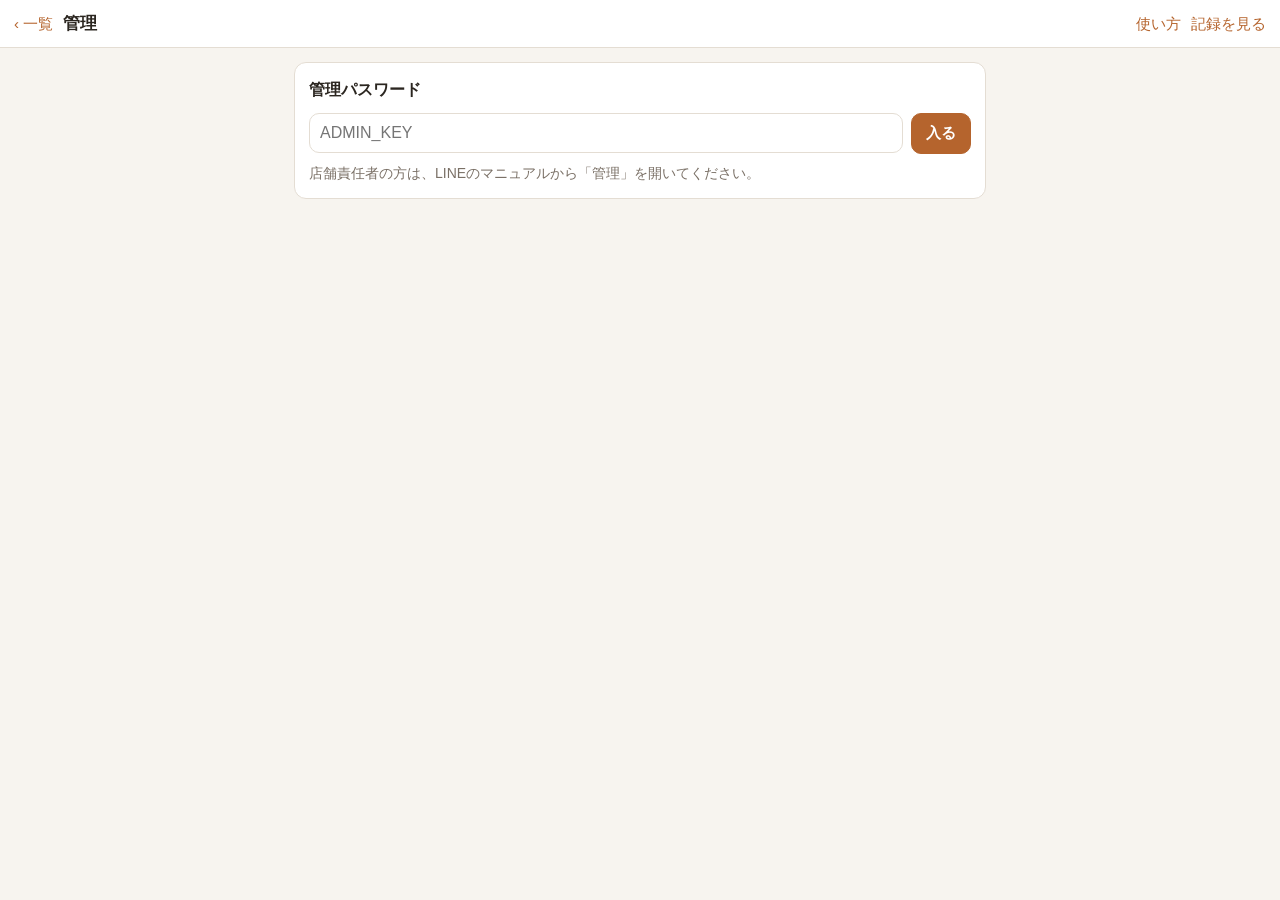
==== docs/admin.html @ e79014ea "スプレッドシートからシートごとにレシピを取り込む機能を追加 Co-Authored-By: Claude Opus 5.5 <noreply@anthropic.com> Claude-Session" ====
<!DOCTYPE html>
<html lang="ja">
<head>
<meta charset="utf-8">
<meta name="viewport" content="width=device-width, initial-scale=1">
<title>管理 - FLAT マニュアル</title>
<link rel="stylesheet" href="style.css">
</head>
<body>
<header class="bar">
  <a href="index.html">‹ 一覧</a>
  <h1>管理</h1>
  <a href="help.html">使い方</a>
  <a href="progress.html">記録を見る</a>
</header>
<main>
  <div id="loginBox" class="card hidden">
    <h2>管理パスワード</h2>
    <div class="row">
      <input type="password" id="loginKey" class="grow" placeholder="ADMIN_KEY">
      <button class="primary" id="loginBtn">入る</button>
    </div>
    <p class="muted" id="loginNote" style="margin:8px 0 0">店舗責任者の方は、LINEのマニュアルから「管理」を開いてください。</p>
  </div>

  <div id="adminMain" class="hidden">
    <!-- 新規作成 -->
    <div class="card">
      <h2>新しいマニュアルを作る <a href="help.html" style="font-size:13px;font-weight:400;color:var(--accent);margin-left:6px">投稿のしかた</a></h2>
      <div class="type-tabs">
        <button class="on" data-type="video">🎬 動画</button>
        <button data-type="recipe">📷 写真・レシピ</button>
      </div>
      <label class="field"><span>タイトル（空ならAIが付けます）</span><input type="text" id="newTitle"></label>
      <div class="video-only">
      <label class="field"><span>YouTubeのURL（あとからでもOK）</span><input type="url" id="newYt" placeholder="https://youtu.be/..."></label>
      <p class="muted" style="margin:-6px 0 12px;font-size:13px">YouTubeに上げていなければ空のままでOKです。動画は管理者のGoogleドライブに保存され、管理者がYouTubeに上げます。</p>
      </div>
      <div class="filters" style="margin:0 0 12px">
        <label><span class="muted" style="font-size:14px">店舗</span><select id="newStore"></select></label>
        <label><span class="muted" style="font-size:14px">フォルダ（新しく作るなら入力）</span><input type="text" id="newFolder" list="folderList" placeholder="例：パン製造"></label>
      </div>
      <datalist id="folderList"></datalist>
      <label class="field"><span>タグ（空ならAIが付けます。あとで直せます）</span><input type="text" id="newTags" placeholder="例：#クロワッサン #成形"></label>
      <!-- 写真・レシピ -->
      <div class="recipe-only hidden">
        <label class="field"><span>写真（何枚でも。1枚目が表紙になります）</span><input type="file" id="newPhotos" accept="image/*" multiple></label>
        <div class="photo-pick" id="photoPreview"></div>
        <label class="field" style="margin-top:12px"><span>レシピや説明（材料・分量・手順など。Talknoteの投稿をそのまま貼ってもOK）</span>
          <textarea id="newRecipeMemo" style="min-height:160px" placeholder="例：&#10;クロワッサン生地 20個分&#10;強力粉 1000g&#10;バター 500g（折り込み用）&#10;…"></textarea>
        </label>
        <button class="primary" id="recipeAiBtn" style="width:100%">AIで下書きを作る</button>
        <button id="recipePlainBtn" style="width:100%;margin-top:8px">AIを使わずに作る（写真とメモをそのまま下書きに）</button>
        <div class="progress" style="margin-top:10px"><div id="recipeBar"></div></div>
        <p class="muted" id="recipeMsg"></p>
      </div>

      <div class="video-only">
      <label class="field"><span>動画ファイル（YouTubeに上げたものと同じ動画）</span><input type="file" id="newVideo" accept="video/*"></label>
      <p class="muted" id="videoInfo"></p>

      <label class="field"><span>字幕の作り方</span>
        <select id="newMode">
          <option value="speech">話しながら撮った（声を字幕にする）</option>
          <option value="memo">無言で撮った（映像＋メモから作る）</option>
          <option value="voiceover">あとから声を入れる（アフレコ）</option>
        </select>
      </label>

      <label class="field" id="memoField"><span>作業メモ（コツや数値など。なくてもOK）</span>
        <textarea id="newMemo" placeholder="例：三つ折り→とじ目を下→手のひらで転がす（力は弱め）"></textarea>
      </label>

      <div id="voBox" class="hidden" style="margin-bottom:12px">
        <video id="voVideo" playsinline muted style="width:100%;border-radius:10px;background:#000"></video>
        <div class="row" style="margin-top:8px">
          <button id="voStart">録音しながら再生</button>
          <button id="voStop" disabled>止める</button>
          <span class="muted" id="voInfo">動画ファイルを選ぶと録音できます</span>
        </div>
        <audio id="voPlay" controls class="hidden" style="width:100%;margin-top:8px"></audio>
      </div>

      <button class="primary" id="genBtn" style="width:100%">AIで下書きを作る</button>
      <p class="muted" style="margin:6px 0 0">動画を送り終わるまでは画面を開いたままにしてください。送り終われば閉じても大丈夫です。</p>
      <div class="progress" style="margin-top:10px"><div id="genBar"></div></div>
      <p class="muted" id="genMsg"></p>
      </div>
    </div>

    <!-- スプレッドシートから取り込む（管理者だけ） -->
    <div class="card admin-only">
      <h2>スプレッドシートから取り込む</h2>
      <p class="muted" style="margin-top:0">シートごとに1品ずつ、写真・レシピの下書きを作ります。写真はシートの上から順に並べ、写真に書かれた文字やセルの文字もAIが読み取ります。</p>
      <div class="row">
        <input type="url" id="impUrl" class="grow" placeholder="https://docs.google.com/spreadsheets/d/...">
        <button id="impLoad">シートを読み込む</button>
      </div>
      <div id="impBox" class="hidden" style="margin-top:12px">
        <p id="impTitle" style="margin:0 0 6px;font-weight:700"></p>
        <div class="row" style="margin-bottom:6px">
          <button class="small" id="impAll">すべて選ぶ</button><button class="small" id="impNone">すべて外す</button>
        </div>
        <div id="impSheets"></div>
        <div class="filters" style="margin:10px 0">
          <label><span class="muted" style="font-size:14px">店舗</span><select id="impStore"></select></label>
          <label><span class="muted" style="font-size:14px">フォルダ</span><input type="text" id="impFolder" list="folderList" value="サンド"></label>
        </div>
        <label class="field"><span>共通のタグ（任意）</span><input type="text" id="impTags" placeholder="例：#サンド"></label>
        <button class="primary" id="impGo" style="width:100%">選んだシートを取り込む</button>
        <p class="muted" id="impMsg"></p>
      </div>
    </div>

    <!-- 一覧 -->
    <div class="card">
      <h2>マニュアル一覧</h2>
      <div id="allList" class="list"><p class="muted">読み込み中…</p></div>
    </div>

    <!-- スタッフ（管理者だけ） -->
    <div class="card admin-only">
      <h2>スタッフ <span class="badge hidden" id="pendingBadge"></span></h2>
      <p class="muted" style="margin-top:0">LINEで開いて名前を選んだ人は「承認待ち」になります。承認すると見られるようになります。辞めた人は「無効にする」で見られなくなります（記録は残ります）。</p>
      <div class="row" style="margin-bottom:10px">
        <input type="text" id="newStaff" class="grow" placeholder="新しいスタッフの名前">
        <button id="addStaffBtn">追加</button>
      </div>
      <div id="staffList"><p class="muted">読み込み中…</p></div>
    </div>

    <p class="muted admin-only"><button class="small" id="logoutBtn">この端末からパスワードを消す</button></p>
  </div>
</main>

<script src="config.js"></script>
<script src="common.js"></script>
<script src="admin.js"></script>
<script>
(function () {
  const $ = id => document.getElementById(id);

  async function loadList() {
    try {
      const list = await FMA.adminApi('listAll');
      const badge = {
        published: '<span class="badge">公開中</span>',
        draft: '<span class="badge draft">下書き</span>',
        processing: '<span class="badge" style="background:#fff6e8;color:#b5642d">作成中…</span>',
        review: '<span class="badge" style="background:#e8f0fb;color:#2f5f9e">確認待ち</span>',
        error: '<span class="badge" style="background:#f8eaea;color:#b33a3a">エラー</span>'
      };
      const rank = { review: 0, processing: 1, error: 2, draft: 3, published: 4 };
      list.sort((a, b) => (rank[a.status] ?? 5) - (rank[b.status] ?? 5));
      $('allList').innerHTML = list.length ? list.map(m => `
        <a class="item" href="edit.html?id=${encodeURIComponent(m.id)}">
          ${FM.thumbHtml(m)}
          <div class="grow"><div><span class="chip-store">${FM.esc(m.store)}</span><strong>${FM.esc(m.title)}</strong></div>
            <div class="muted" style="font-size:13px">${m.folder ? '📁 ' + FM.esc(m.folder) : 'フォルダなし'}</div>
            ${m.note ? `<div class="muted" style="font-size:13px">${FM.esc(m.note)}</div>` : ''}</div>
          ${badge[m.status] || badge.draft}
        </a>`).join('') : '<p class="muted">まだありません</p>';
      // 作成中のものがあれば、しばらくして一覧を読み直す
      clearTimeout(window._listTimer);
      if (list.some(m => m.status === 'processing')) window._listTimer = setTimeout(loadList, 20000);
    } catch (e) { $('allList').innerHTML = `<p class="muted">${FM.esc(e.message)}</p>`; }
  }

  function renderStaff(list) {
    const pending = list.filter(s => s.active && s.linked && !s.approved).length;
    $('pendingBadge').textContent = '承認待ち ' + pending;
    $('pendingBadge').classList.toggle('hidden', !pending);
    $('staffList').innerHTML = list.length ? list.map(s => {
      let status, btns = '';
      if (!s.active) { status = '<span class="badge draft">無効</span>'; btns = `<button class="small" data-op="enable">有効に戻す</button>`; }
      else if (s.linked && !s.approved) { status = '<span class="badge">承認待ち</span>'; btns = `<button class="small primary" data-op="approve">承認</button>`; }
      else if (s.linked) { status = '<span class="badge" style="background:#eaf4ec;color:#3f7d4f">利用中</span>'; }
      else { status = '<span class="badge draft">未登録</span>'; }
      if (s.active) btns += ` <button class="small danger" data-op="disable">無効にする</button>`;
      if (s.linked) btns += ` <button class="small" data-op="unlink">LINE連携を外す</button>`;
      const storeOpts = ['<option value="">店舗なし</option>'].concat(meta.stores.filter(x => x !== '共通').map(x => `<option ${x === s.store ? 'selected' : ''}>${FM.esc(x)}</option>`)).join('');
      const roleOpts = [['', 'スタッフ'], ['editor', '店舗責任者'], ['admin', '管理者']].map(([v, l]) => `<option value="${v}" ${v === s.role ? 'selected' : ''}>${l}</option>`).join('');
      return `<div class="edit-row" data-name="${FM.esc(s.name)}">
        <div class="row"><strong class="grow">${FM.esc(s.name)}</strong>${status}</div>
        ${s.lineName ? `<div class="muted" style="font-size:13px">LINEの名前：${FM.esc(s.lineName)}</div>` : ''}
        <div class="filters" style="margin-top:6px">
          <select data-set="store">${storeOpts}</select>
          <select data-set="role">${roleOpts}</select>
        </div>
        <div class="row" style="margin-top:6px">${btns}</div>
      </div>`;
    }).join('') : '<p class="muted">まだいません</p>';
  }
  async function loadStaff() {
    try { renderStaff(await FMA.adminApi('staffList')); }
    catch (e) { $('staffList').innerHTML = `<p class="muted">${FM.esc(e.message)}</p>`; }
  }
  const opLabel = { approve: '承認', disable: '無効に', enable: '有効に', unlink: 'LINE連携を外' };
  $('staffList').addEventListener('click', async e => {
    const b = e.target.closest('button[data-op]'); if (!b) return;
    const name = b.closest('.edit-row').dataset.name;
    const op = b.dataset.op;
    if (op !== 'approve' && !window.confirm(`${name} さんを${opLabel[op]}します。よろしいですか？`)) return;
    b.disabled = true;
    try { renderStaff(await FMA.adminApi('staffUpdate', { name, op })); FM.toast('更新しました'); }
    catch (err) { FM.toast(err.message, true); b.disabled = false; }
  });
  $('staffList').addEventListener('change', async e => {
    const sel = e.target.closest('select[data-set]'); if (!sel) return;
    const name = sel.closest('.edit-row').dataset.name;
    const params = { name, op: 'set' };
    params[sel.dataset.set] = sel.value;
    if (sel.dataset.set === 'role' && sel.value && !window.confirm(`${name} さんを「${sel.options[sel.selectedIndex].text}」にします。マニュアルの投稿・編集ができるようになります。よろしいですか？`)) { loadStaff(); return; }
    try { renderStaff(await FMA.adminApi('staffUpdate', params)); FM.toast('更新しました'); }
    catch (err) { FM.toast(err.message, true); loadStaff(); }
  });
  $('addStaffBtn').onclick = async () => {
    const name = $('newStaff').value.trim();
    if (!name) return;
    try { renderStaff(await FMA.adminApi('staffAdd', { name })); $('newStaff').value = ''; FM.toast('追加しました'); }
    catch (err) { FM.toast(err.message, true); }
  };

  let meta = { stores: [], folders: [] };
  async function loadMeta(actor) {
    try { meta = Object.assign({ stores: [], folders: [] }, await FMA.adminApi('meta')); } catch (e) {}
    if (!meta.stores.length) meta.stores = ['共通'];
    const stores = actor.role === 'admin' ? meta.stores : ['共通'].concat(actor.store ? [actor.store] : []);
    $('newStore').innerHTML = stores.map(x => `<option>${FM.esc(x)}</option>`).join('');
    $('newStore').value = actor.role === 'admin' ? '共通' : (actor.store || '共通');
    $('folderList').innerHTML = meta.folders.map(f => `<option value="${FM.esc(f)}">`).join('');
  }

  // スプレッドシートから取り込む
  $('impLoad').onclick = async () => {
    const url = $('impUrl').value.trim();
    if (!url) { FM.toast('URLを入れてください', true); return; }
    $('impLoad').disabled = true; $('impLoad').textContent = '読み込み中…';
    try {
      const r = await FMA.adminApi('sheetList', { url });
      $('impTitle').textContent = '「' + r.title + '」のシート';
      $('impSheets').innerHTML = r.sheets.map(sh => `
        <label class="row" style="gap:8px;padding:6px 0;border-bottom:1px solid var(--line)">
          <input type="checkbox" value="${FM.esc(sh.name)}" ${sh.images > 0 ? 'checked' : ''}>
          <span class="grow">${FM.esc(sh.name)}</span>
          <span class="muted" style="font-size:13px">${sh.images ? '写真 ' + sh.images + '枚' : (sh.hasText ? '文字のみ' : '空')}</span>
        </label>`).join('');
      $('impStore').innerHTML = meta.stores.map(x => `<option>${FM.esc(x)}</option>`).join('');
      $('impStore').value = '共通';
      $('impBox').classList.remove('hidden');
    } catch (e) { FM.toast(e.message, true); }
    finally { $('impLoad').disabled = false; $('impLoad').textContent = 'シートを読み込む'; }
  };
  $('impAll').onclick = () => $('impSheets').querySelectorAll('input').forEach(c => c.checked = true);
  $('impNone').onclick = () => $('impSheets').querySelectorAll('input').forEach(c => c.checked = false);
  $('impGo').onclick = async () => {
    const sheets = Array.from($('impSheets').querySelectorAll('input:checked')).map(c => c.value);
    if (!sheets.length) { FM.toast('シートを選んでください', true); return; }
    if (!window.confirm(sheets.length + '品を取り込みます。よろしいですか？')) return;
    $('impGo').disabled = true;
    try {
      await FMA.adminApi('importSheets', {
        url: $('impUrl').value.trim(), sheets, store: $('impStore').value,
        folder: $('impFolder').value.trim(), tags: $('impTags').value.trim()
      });
      $('impMsg').textContent = '受け付けました。写真を取り出してから、1品ずつAIが下書きを作ります。できたものからLINEでお知らせします（' + sheets.length + '品で数十分かかることがあります）。この画面は閉じて大丈夫です。';
      FM.toast('受け付けました');
      setTimeout(loadList, 60000);
    } catch (e) { FM.toast(e.message, true); }
    finally { $('impGo').disabled = false; }
  };

  FMA.requireLogin(async actor => {
    await loadMeta(actor);
    loadList();
    if (actor.role === 'admin') loadStaff();
    else document.querySelector('header.bar h1').textContent = '管理（' + (actor.store || '') + ' ' + actor.name + '）';
  });
  $('logoutBtn').onclick = () => { FM.store.remove('adminKey'); location.reload(); };

  // 作り方の切り替え
  const syncMode = () => {
    const m = $('newMode').value;
    $('voBox').classList.toggle('hidden', m !== 'voiceover');
    $('memoField').querySelector('span').textContent =
      m === 'memo' ? '作業メモ（コツや数値など。短くてOK）' : '補足メモ（なくてもOK）';
  };
  $('newMode').onchange = syncMode;
  syncMode();

  // 動画を選んだとき
  let videoUrl = null;
  $('newVideo').onchange = () => {
    const f = $('newVideo').files[0];
    if (!f) return;
    const mb = f.size / 1024 / 1024;
    $('videoInfo').textContent = `${f.name}（${mb.toFixed(0)}MB）` +
      (mb > 300 ? '　大きいので時間がかかります。720p・5分以内がおすすめです' : '');
    if (videoUrl) URL.revokeObjectURL(videoUrl);
    videoUrl = URL.createObjectURL(f);
    $('voVideo').src = videoUrl;
    $('voInfo').textContent = '「録音しながら再生」で、動画を見ながら説明を吹き込めます';
  };

  // アフレコの録音
  let recorder = null, chunks = [], voiceBlob = null, stream = null;
  $('voStart').onclick = async () => {
    if (!videoUrl) { FM.toast('先に動画ファイルを選んでください', true); return; }
    try {
      stream = await navigator.mediaDevices.getUserMedia({ audio: true });
    } catch (e) { FM.toast('マイクが使えません：' + e.message, true); return; }
    chunks = [];
    recorder = new MediaRecorder(stream);
    recorder.ondataavailable = e => { if (e.data.size) chunks.push(e.data); };
    recorder.onstop = () => {
      stream.getTracks().forEach(t => t.stop());
      voiceBlob = new Blob(chunks, { type: recorder.mimeType || 'audio/mp4' });
      $('voPlay').src = URL.createObjectURL(voiceBlob);
      $('voPlay').classList.remove('hidden');
      $('voInfo').textContent = '録音できました。やり直すときはもう一度「録音しながら再生」';
      $('voStart').disabled = false; $('voStop').disabled = true;
    };
    const v = $('voVideo');
    v.currentTime = 0;
    recorder.start();
    await v.play();
    $('voStart').disabled = true; $('voStop').disabled = false;
    $('voInfo').textContent = '録音中…（動画が終わると自動で止まります）';
  };
  const stopRec = () => { if (recorder && recorder.state === 'recording') { recorder.stop(); $('voVideo').pause(); } };
  $('voStop').onclick = stopRec;
  $('voVideo').onended = stopRec;

  // 動画／写真・レシピの切り替え
  document.querySelectorAll('.type-tabs button').forEach(b => b.onclick = () => {
    document.querySelectorAll('.type-tabs button').forEach(x => x.classList.toggle('on', x === b));
    const recipe = b.dataset.type === 'recipe';
    document.querySelectorAll('.video-only').forEach(el => el.classList.toggle('hidden', recipe));
    document.querySelectorAll('.recipe-only').forEach(el => el.classList.toggle('hidden', !recipe));
  });

  // 写真を選んだら、縮めてプレビュー
  let photos = []; // { full: dataURL, thumb: dataURL }
  $('newPhotos').onchange = async () => {
    const files = Array.from($('newPhotos').files || []);
    photos = [];
    $('photoPreview').innerHTML = '<span class="muted">写真を準備しています…</span>';
    for (const f of files) {
      try { photos.push({ full: await FM.resizeImage(f, 1600, 0.82), thumb: await FM.resizeImage(f, 200, 0.6) }); }
      catch (e) { FM.toast(f.name + ' を読み込めませんでした', true); }
    }
    $('photoPreview').innerHTML = photos.map(p => `<img src="${p.thumb}" alt="">`).join('');
  };

  async function uploadPhotos(prog) {
    const ids = [];
    for (let i = 0; i < photos.length; i++) {
      prog(i / Math.max(1, photos.length) * 0.8, `写真を送っています… ${i + 1}/${photos.length}`);
      const r = await FMA.adminApi('uploadImage', { data: photos[i].full });
      ids.push(r.id);
    }
    return ids;
  }

  function resetRecipeForm() {
    ['newTitle', 'newTags', 'newRecipeMemo'].forEach(k => $(k).value = '');
    $('newPhotos').value = ''; photos = []; $('photoPreview').innerHTML = '';
  }

  async function createRecipe(useAi) {
    const memo = $('newRecipeMemo').value.trim();
    if (!photos.length && !memo) { FM.toast('写真かメモのどちらかを入れてください', true); return; }
    const btns = [$('recipeAiBtn'), $('recipePlainBtn')];
    btns.forEach(b => b.disabled = true);
    const prog = (p, msg) => { $('recipeBar').style.width = Math.round(p * 100) + '%'; $('recipeMsg').textContent = msg; };
    try {
      const ids = await uploadPhotos(prog);
      const common = {
        store: $('newStore').value, folder: $('newFolder').value.trim(), tags: $('newTags').value.trim(),
        coverThumb: photos[0] ? photos[0].thumb : ''
      };
      if (useAi) {
        prog(0.9, '受付しています…');
        await FMA.adminApi('queueRecipe', Object.assign({ title: $('newTitle').value.trim(), memo, images: ids }, common));
        prog(1, '受け付けました。AIが裏で下書きを作ります。できたらLINEでお知らせするので、この画面は閉じて大丈夫です。');
        FM.toast('受け付けました。閉じて大丈夫です');
        resetRecipeForm();
        loadList();
      } else {
        prog(0.9, '下書きを作っています…');
        const steps = ids.map((id, i) => ({ start: 0, image: id, title: { ja: '手順' + (i + 1) }, desc: { ja: '' } }));
        const r = await FMA.adminApi('save', { manual: Object.assign({
          type: 'recipe', title: $('newTitle').value.trim() || '新しいレシピ', status: 'draft',
          body: memo, cover: ids[0] || '', tags: FM.parseTags(common.tags), steps, subs: [], quiz: [], ingredients: []
        }, common, { tags: FM.parseTags(common.tags) }) });
        prog(1, 'できました。編集画面を開きます');
        location.href = 'edit.html?id=' + encodeURIComponent(r.id);
      }
    } catch (e) {
      FM.toast(e.message, true);
      $('recipeMsg').textContent = 'エラー：' + e.message;
    } finally {
      btns.forEach(b => b.disabled = false);
    }
  }
  $('recipeAiBtn').onclick = () => createRecipe(true);
  $('recipePlainBtn').onclick = () => createRecipe(false);

  // 下書きを作る
  $('genBtn').onclick = async () => {
    const f = $('newVideo').files[0];
    const mode = $('newMode').value;
    if (!f) { FM.toast('動画ファイルを選んでください', true); return; }
    if (mode === 'voiceover' && !voiceBlob) { FM.toast('先に録音してください', true); return; }
    const btn = $('genBtn');
    btn.disabled = true;
    const prog = (p, msg) => { $('genBar').style.width = Math.round(p * 100) + '%'; $('genMsg').textContent = msg; };
    try {
      const ytUrl = $('newYt').value.trim();
      const video = await FMA.uploadToGemini(f, '動画', (p, m) => prog(p * 0.8, m),
        { noWait: true, toDrive: !ytUrl, driveName: ($('newTitle').value.trim() || f.name || '動画') });
      let audio = null;
      if (mode === 'voiceover') {
        prog(0.8, '録音を変換しています…');
        const wav = await FMA.toWav(voiceBlob);
        audio = await FMA.uploadToGemini(wav, '録音', (p, m) => prog(0.8 + p * 0.08, m), { noWait: true });
      }
      prog(0.9, '受付しています…');
      await FMA.adminApi('queue', {
        title: $('newTitle').value.trim(),
        youtubeId: $('newYt').value.trim(),
        store: $('newStore').value, folder: $('newFolder').value.trim(), tags: $('newTags').value.trim(),
        driveFileId: video.driveFileId || '',
        mode, memo: $('newMemo').value.trim(), video, audio
      });
      prog(1, '受け付けました。AIが裏で下書きを作ります。できたらLINEでお知らせするので、この画面は閉じて大丈夫です。');
      FM.toast('受け付けました。閉じて大丈夫です');
      ['newTitle', 'newYt', 'newMemo', 'newTags'].forEach(k => $(k).value = '');
      if (!meta.folders.includes($('newFolder').value.trim())) loadMeta(FMA.actor);
      $('newVideo').value = ''; $('videoInfo').textContent = '';
      voiceBlob = null; $('voPlay').classList.add('hidden');
      btn.disabled = false;
      loadList();
    } catch (e) {
      FM.toast(e.message, true);
      $('genMsg').textContent = 'エラー：' + e.message;
      btn.disabled = false;
    }
  };
})();
</script>
</body>
</html>
---- docs/style.css ----
:root {
  --bg: #f7f4ef;
  --card: #ffffff;
  --ink: #2b2620;
  --sub: #7a7066;
  --line: #e4ddd3;
  --accent: #b5642d;
  --accent-soft: #f6e7da;
  --ok: #3f7d4f;
  --ng: #b33a3a;
}

* { box-sizing: border-box; }

body {
  margin: 0;
  font-family: -apple-system, BlinkMacSystemFont, "Hiragino Sans", "Noto Sans JP", sans-serif;
  background: var(--bg);
  color: var(--ink);
  font-size: 16px;
  line-height: 1.6;
  -webkit-text-size-adjust: 100%;
}

header.bar {
  position: sticky; top: 0; z-index: 10;
  display: flex; align-items: center; gap: 10px;
  padding: 10px 14px;
  background: var(--card);
  border-bottom: 1px solid var(--line);
}
header.bar h1 { font-size: 17px; margin: 0; flex: 1; overflow: hidden; text-overflow: ellipsis; white-space: nowrap; }
header.bar a { color: var(--accent); text-decoration: none; font-size: 15px; }

main { max-width: 720px; margin: 0 auto; padding: 14px; }

.card {
  background: var(--card);
  border: 1px solid var(--line);
  border-radius: 12px;
  padding: 14px;
  margin-bottom: 14px;
}
.card h2 { font-size: 16px; margin: 0 0 10px; }

.muted { color: var(--sub); font-size: 14px; }
.row { display: flex; gap: 8px; align-items: center; flex-wrap: wrap; }
.grow { flex: 1; min-width: 0; }
label.row { flex-wrap: nowrap; }
input[type=checkbox] { width: 20px; height: 20px; flex: none; margin: 0; }

button, .btn {
  appearance: none;
  border: 1px solid var(--line);
  background: var(--card);
  color: var(--ink);
  border-radius: 10px;
  padding: 10px 14px;
  font-size: 15px;
  cursor: pointer;
  text-decoration: none;
  display: inline-block;
}
button.primary, .btn.primary { background: var(--accent); border-color: var(--accent); color: #fff; font-weight: 600; }
button.small { padding: 6px 10px; font-size: 13px; }
button:disabled { opacity: .5; cursor: default; }
button.danger { color: var(--ng); }

input[type=text], input[type=password], input[type=url], textarea, select {
  width: 100%;
  font-size: 16px;
  padding: 10px;
  border: 1px solid var(--line);
  border-radius: 10px;
  background: #fff;
  color: var(--ink);
  font-family: inherit;
}
textarea { min-height: 90px; resize: vertical; }
label.field { display: block; margin-bottom: 12px; }
label.field > span { display: block; font-size: 14px; color: var(--sub); margin-bottom: 4px; }

/* 一覧 */
.list a.item {
  display: flex; align-items: center; gap: 12px;
  padding: 12px; margin-bottom: 10px;
  background: var(--card); border: 1px solid var(--line); border-radius: 12px;
  color: var(--ink); text-decoration: none;
}
.list img.thumb { width: 96px; height: 54px; object-fit: cover; border-radius: 6px; background: #ddd; flex: none; }
.badge { font-size: 12px; padding: 2px 8px; border-radius: 99px; background: var(--accent-soft); color: var(--accent); white-space: nowrap; }
.badge.draft { background: #eee; color: var(--sub); }

/* 動画 */
.player-wrap { position: relative; width: 100%; padding-top: 56.25%; background: #000; border-radius: 12px; overflow: hidden; }
.player-wrap > div, .player-wrap > iframe { position: absolute; inset: 0; width: 100%; height: 100%; }

.sub-box {
  min-height: 3.6em;
  margin: 10px 0 14px;
  padding: 12px 14px;
  background: #2b2620;
  color: #fff;
  border-radius: 12px;
  font-size: 19px;
  font-weight: 600;
  line-height: 1.5;
  display: flex; align-items: center; gap: 10px;
}
.sub-box .text { flex: 1; }
.sub-box button { background: transparent; color: #cfc6bb; border-color: #5a524a; }

.steps { list-style: none; margin: 0; padding: 0; }
.steps li {
  display: flex; gap: 12px;
  padding: 12px;
  border: 1px solid var(--line);
  border-radius: 12px;
  margin-bottom: 8px;
  background: var(--card);
  cursor: pointer;
}
.steps li .num {
  flex: none; width: 30px; height: 30px; border-radius: 50%;
  background: var(--accent-soft); color: var(--accent);
  display: flex; align-items: center; justify-content: center; font-weight: 700;
}
.steps li .t { font-weight: 700; }
.steps li .time { color: var(--sub); font-size: 13px; margin-left: 6px; font-weight: 400; }
.steps li .d { font-size: 15px; color: #4a4239; }
.steps li.active { border-color: var(--accent); background: #fffaf5; box-shadow: 0 0 0 2px var(--accent-soft); }
.steps li.active .num { background: var(--accent); color: #fff; }

.progress { height: 6px; background: var(--line); border-radius: 99px; overflow: hidden; }
.progress > div { height: 100%; background: var(--accent); width: 0; transition: width .3s; }

/* テスト */
.quiz-q { margin-bottom: 16px; }
.quiz-q .choices button { display: block; width: 100%; text-align: left; margin-top: 6px; }
.quiz-q .choices button.correct { border-color: var(--ok); background: #eaf4ec; }
.quiz-q .choices button.wrong { border-color: var(--ng); background: #f8eaea; }

/* 編集 */
.edit-row { border: 1px solid var(--line); border-radius: 10px; padding: 10px; margin-bottom: 8px; background: #fff; }
.edit-row.active { border-color: var(--accent); box-shadow: 0 0 0 2px var(--accent-soft); }
.edit-row .time-input { width: 78px; flex: none; }
.edit-row textarea { min-height: 54px; margin-top: 6px; }
.edit-row input[type=text] { margin-top: 6px; }
.tabs { display: flex; gap: 6px; margin-bottom: 12px; overflow-x: auto; }
.tabs button.on { background: var(--ink); color: #fff; border-color: var(--ink); }

/* 一覧表 */
.table-wrap { overflow-x: auto; }
table.grid { border-collapse: collapse; font-size: 14px; min-width: 100%; }
table.grid th, table.grid td { border: 1px solid var(--line); padding: 6px 8px; text-align: center; white-space: nowrap; background: #fff; }
table.grid th:first-child, table.grid td:first-child { text-align: left; position: sticky; left: 0; }
td.done { background: #eaf4ec !important; }
td.part { background: #fff6e8 !important; }

#toast {
  position: fixed; left: 50%; bottom: 24px; transform: translateX(-50%) translateY(20px);
  background: #2b2620; color: #fff; padding: 10px 16px; border-radius: 10px;
  opacity: 0; pointer-events: none; transition: all .25s; max-width: 90vw; z-index: 50; font-size: 15px;
}
#toast.show { opacity: 1; transform: translateX(-50%) translateY(0); }
#toast.error { background: var(--ng); }

.hidden { display: none !important; }

/* タグ・店舗・フォルダ */
.tag { display: inline-block; font-size: 12px; color: var(--accent); background: var(--accent-soft); border-radius: 99px; padding: 1px 8px; margin: 4px 4px 0 0; cursor: pointer; }
.chip-store { display: inline-block; font-size: 12px; color: #4a4239; background: #eee6dc; border-radius: 6px; padding: 1px 6px; margin-right: 4px; }
.folder-head { font-size: 15px; font-weight: 700; margin: 18px 0 8px; display: flex; align-items: center; gap: 6px; }
.folder-head .count { color: var(--sub); font-weight: 400; font-size: 13px; }
.filters { display: grid; grid-template-columns: 1fr 1fr; gap: 8px; margin-top: 8px; }
.filters select { padding: 8px; font-size: 15px; }
.is-editor .admin-only { display: none !important; }
.editor-only { display: none; }
.is-editor .editor-only { display: inline; }

/* レシピ */
.recipe-cover { width: 100%; border-radius: 12px; display: block; background: #eee; min-height: 120px; object-fit: cover; max-height: 60vh; }
table.ingr { width: 100%; border-collapse: collapse; font-size: 15px; }
table.ingr td { padding: 7px 4px; border-bottom: 1px solid var(--line); vertical-align: top; }
table.ingr td.amt { text-align: right; white-space: nowrap; font-weight: 700; width: 1%; }
table.ingr tr.grp td { font-weight: 700; color: var(--accent); border-bottom: 0; padding-top: 14px; }
table.ingr td.note { color: var(--sub); font-size: 13px; }
.steps li img.step-photo { width: 100%; border-radius: 10px; margin-top: 8px; background: #eee; min-height: 80px; }
.steps.recipe li { cursor: default; }
.yield-row { display: flex; align-items: center; gap: 8px; margin: 4px 0 10px; }
.yield-row input { width: 90px; }
.body-text { white-space: pre-wrap; }
.thumb-icon { width: 96px; height: 54px; border-radius: 6px; background: #eee6dc; display: flex; align-items: center; justify-content: center; font-size: 22px; flex: none; }
.photo-pick { display: flex; gap: 6px; flex-wrap: wrap; margin-top: 6px; }
.photo-pick img { width: 72px; height: 72px; object-fit: cover; border-radius: 8px; }
.type-tabs { display: flex; gap: 6px; margin-bottom: 12px; }
.type-tabs button.on { background: var(--ink); color: #fff; border-color: var(--ink); }
.ingr-edit { display: grid; grid-template-columns: 1fr 2fr 1fr 1fr auto; gap: 4px; margin-bottom: 4px; }
.ingr-edit input { padding: 8px 6px; font-size: 14px; }
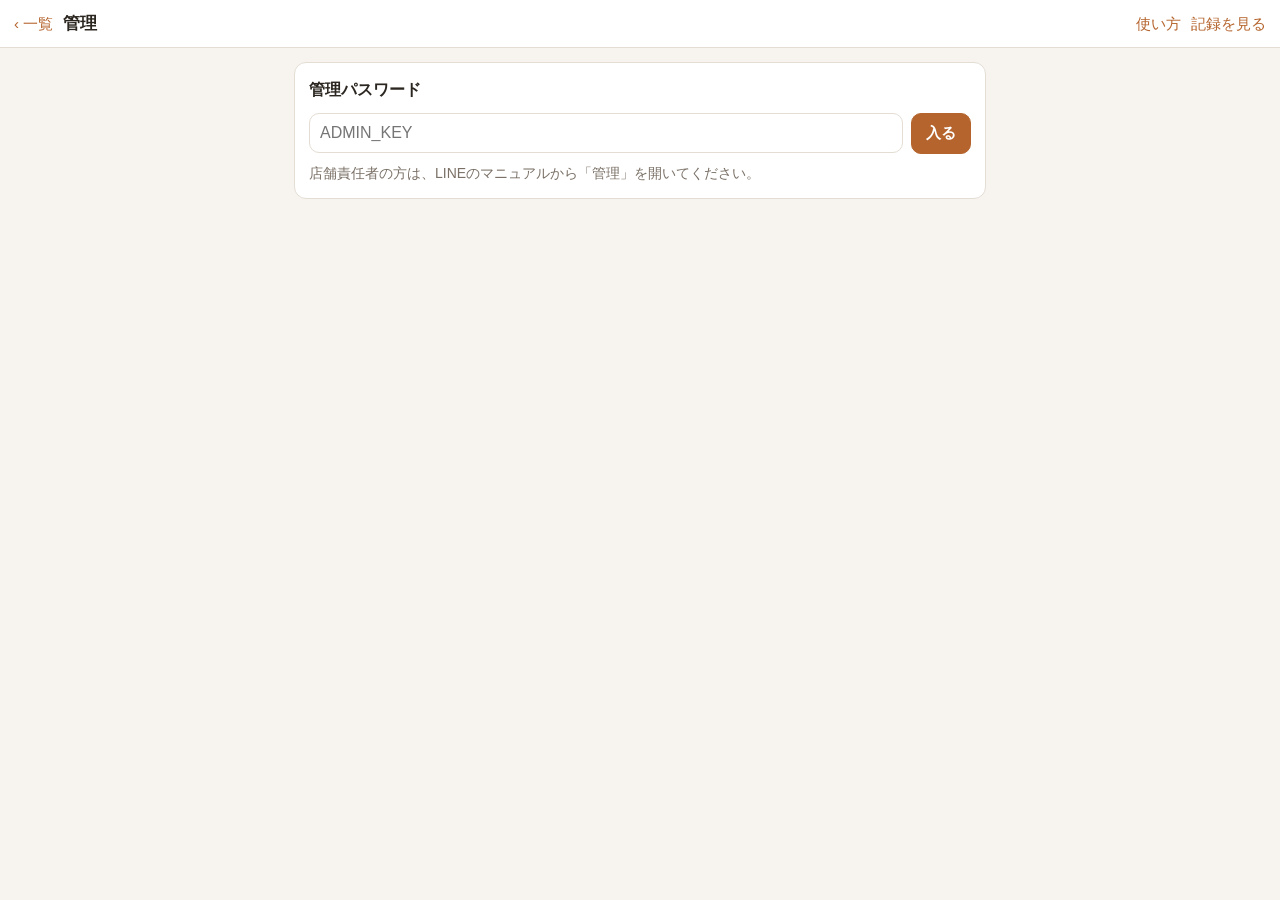
==== commit 0ce41518: "LINEの編集リンクで確実に目的のページへ移る、キャッシュ対策 Co-Authored-By: Claude Opus 5.5 <noreply@anthropic.com> Claude-Sessi" ====
--- a/docs/admin.html
+++ b/docs/admin.html
@@ -4,7 +4,7 @@
 <meta charset="utf-8">
 <meta name="viewport" content="width=device-width, initial-scale=1">
 <title>管理 - FLAT マニュアル</title>
-<link rel="stylesheet" href="style.css">
+<link rel="stylesheet" href="style.css?v=20261126">
 </head>
 <body>
 <header class="bar">
@@ -133,9 +133,9 @@
   </div>
 </main>
 
-<script src="config.js"></script>
-<script src="common.js"></script>
-<script src="admin.js"></script>
+<script src="config.js?v=20261126"></script>
+<script src="common.js?v=20261126"></script>
+<script src="admin.js?v=20261126"></script>
 <script>
 (function () {
   const $ = id => document.getElementById(id);
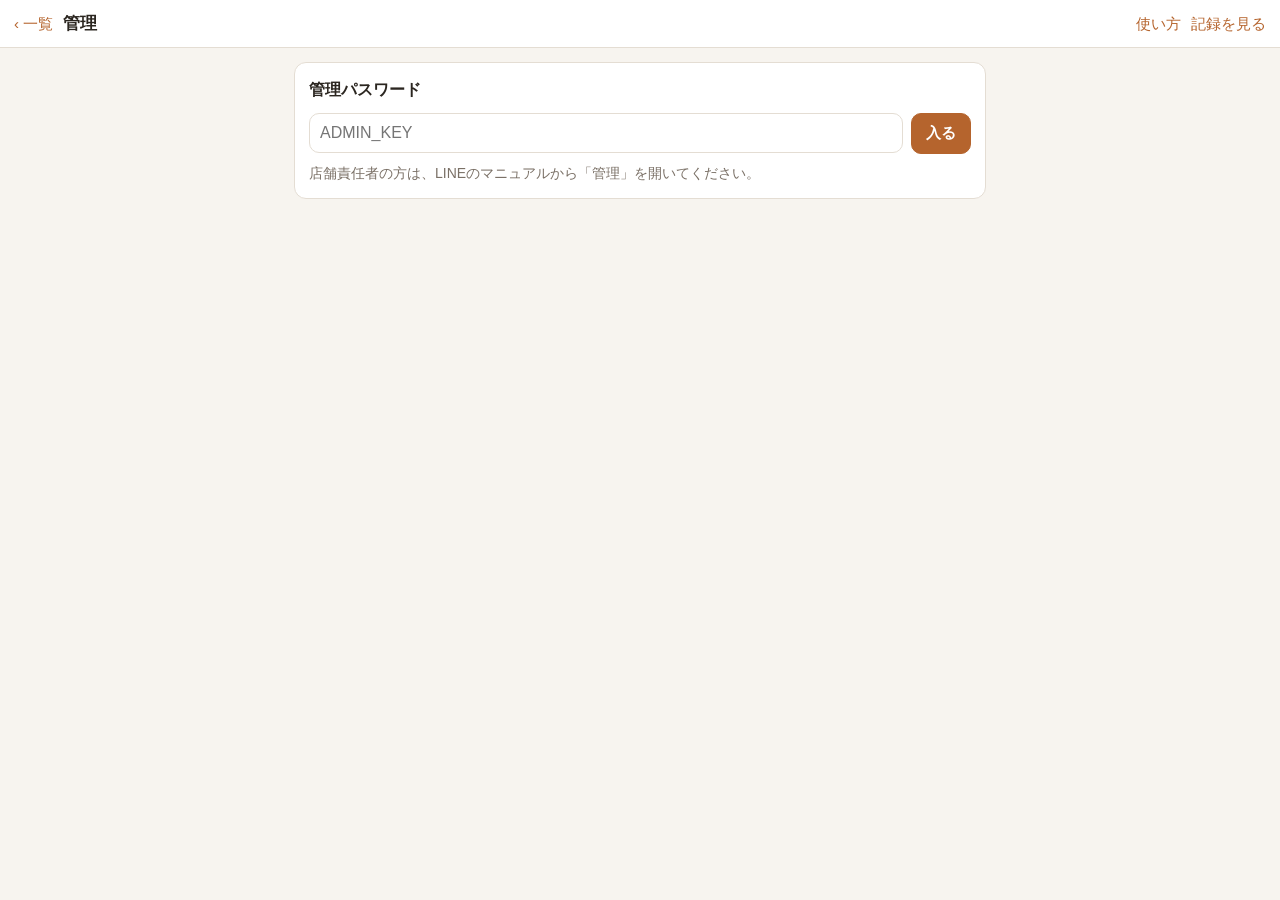
==== commit e2111501: "表示の高速化：呼び出しをまとめる、写真をまとめて取りスマホに保存、ヘッダー確認を10分に1回 Co-Authored-By: Claude Opus 5.5 <noreply@anthropic.co" ====
--- a/docs/admin.html
+++ b/docs/admin.html
@@ -4,7 +4,7 @@
 <meta charset="utf-8">
 <meta name="viewport" content="width=device-width, initial-scale=1">
 <title>管理 - FLAT マニュアル</title>
-<link rel="stylesheet" href="style.css?v=20261126">
+<link rel="stylesheet" href="style.css?v=20261126b">
 </head>
 <body>
 <header class="bar">
@@ -133,9 +133,9 @@
   </div>
 </main>
 
-<script src="config.js?v=20261126"></script>
-<script src="common.js?v=20261126"></script>
-<script src="admin.js?v=20261126"></script>
+<script src="config.js?v=20261126b"></script>
+<script src="common.js?v=20261126b"></script>
+<script src="admin.js?v=20261126b"></script>
 <script>
 (function () {
   const $ = id => document.getElementById(id);
@@ -275,7 +275,7 @@
     loadList();
     if (actor.role === 'admin') loadStaff();
     else document.querySelector('header.bar h1').textContent = '管理（' + (actor.store || '') + ' ' + actor.name + '）';
-  });
+  }, [['meta'], ['listAll'], ['staffList']]);
   $('logoutBtn').onclick = () => { FM.store.remove('adminKey'); location.reload(); };
 
   // 作り方の切り替え
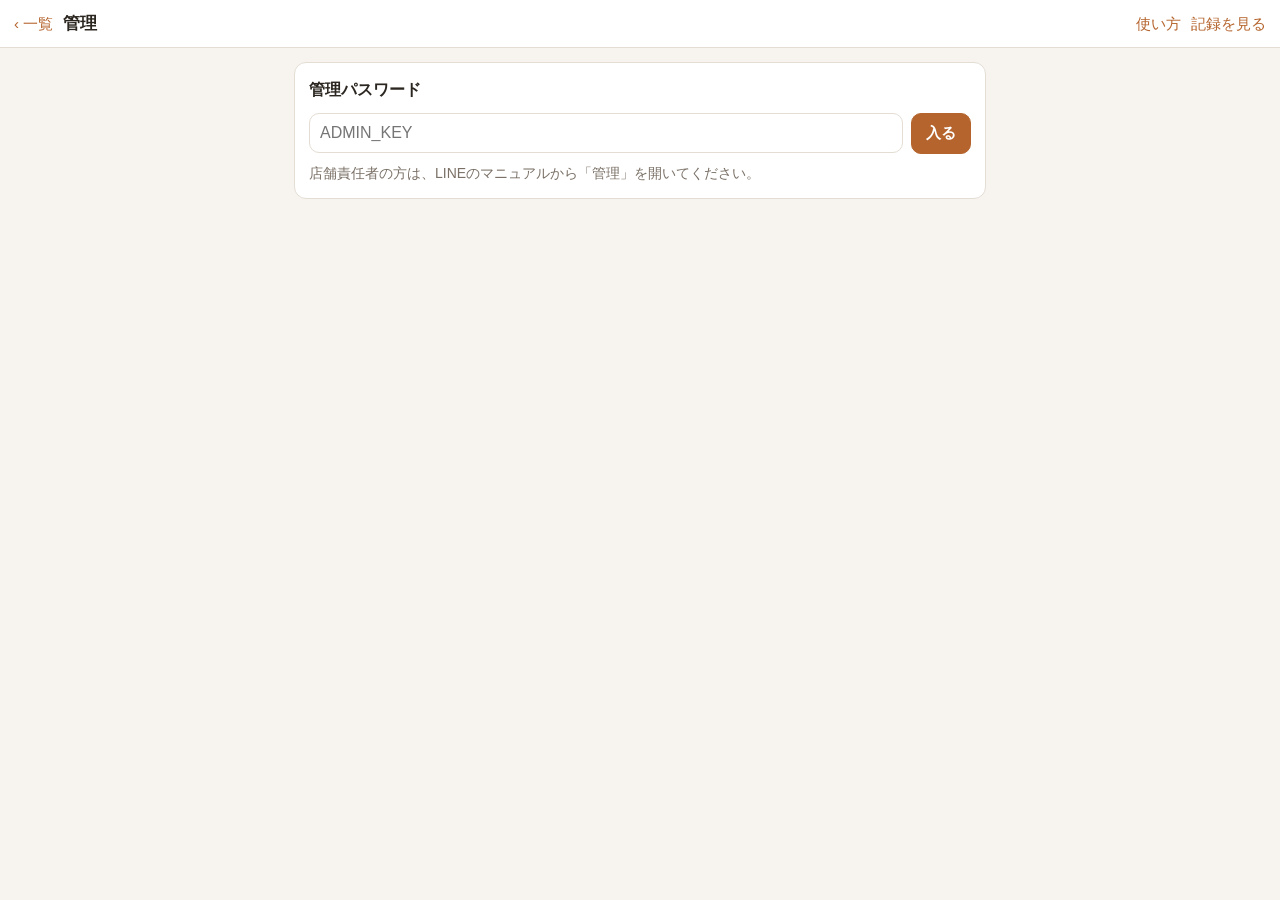
==== commit afb1f9bd: "フォルダのタブの並べ替えをなめらかに（指についてくる・押しのけ） Co-Authored-By: Claude Opus 5.5 <noreply@anthropic.com> Claude-Sess" ====
--- a/docs/admin.html
+++ b/docs/admin.html
@@ -4,7 +4,7 @@
 <meta charset="utf-8">
 <meta name="viewport" content="width=device-width, initial-scale=1">
 <title>管理 - FLAT マニュアル</title>
-<link rel="stylesheet" href="style.css?v=20261126b">
+<link rel="stylesheet" href="style.css?v=20261126e">
 </head>
 <body>
 <header class="bar">
@@ -24,6 +24,14 @@
   </div>
 
   <div id="adminMain" class="hidden">
+    <nav class="tabbar" id="adminTabs">
+      <button data-tab="new">＋ 新規作成</button>
+      <button data-tab="list">マニュアル一覧<span class="n" id="nList"></span></button>
+      <button data-tab="review">申請中<span class="n" id="nReview"></span></button>
+      <button data-tab="staff" class="admin-only">スタッフ<span class="n" id="nStaff"></span></button>
+    </nav>
+
+    <section data-pane="new" class="hidden">
     <!-- 新規作成 -->
     <div class="card">
       <h2>新しいマニュアルを作る <a href="help.html" style="font-size:13px;font-weight:400;color:var(--accent);margin-left:6px">投稿のしかた</a></h2>
@@ -112,13 +120,34 @@
       </div>
     </div>
 
+    </section>
+
     <!-- 一覧 -->
-    <div class="card">
-      <h2>マニュアル一覧</h2>
+    <section data-pane="list" class="hidden">
+      <div class="card" style="padding:10px">
+        <input type="text" id="aq" placeholder="検索（タイトル・#タグ・フォルダ）">
+        <div class="filters">
+          <select id="aStatus">
+            <option value="">すべての状態</option>
+            <option value="published">公開中</option>
+            <option value="draft">下書き</option>
+            <option value="processing">作成中</option>
+            <option value="error">エラー</option>
+          </select>
+          <select id="aFolder"><option value="">すべてのフォルダ</option></select>
+        </div>
+      </div>
       <div id="allList" class="list"><p class="muted">読み込み中…</p></div>
-    </div>
+    </section>
+
+    <!-- 申請中 -->
+    <section data-pane="review" class="hidden">
+      <p class="muted" style="margin:0 0 8px" id="reviewNote">公開の申請が来ているマニュアルです。開いて中身を確かめ、「確認して公開する」か「差し戻す」を押してください。</p>
+      <div id="reviewList" class="list"><p class="muted">読み込み中…</p></div>
+    </section>
 
     <!-- スタッフ（管理者だけ） -->
+    <section data-pane="staff" class="hidden">
     <div class="card admin-only">
       <h2>スタッフ <span class="badge hidden" id="pendingBadge"></span></h2>
       <p class="muted" style="margin-top:0">LINEで開いて名前を選んだ人は「承認待ち」になります。承認すると見られるようになります。辞めた人は「無効にする」で見られなくなります（記録は残ります）。</p>
@@ -128,48 +157,93 @@
       </div>
       <div id="staffList"><p class="muted">読み込み中…</p></div>
     </div>
-
     <p class="muted admin-only"><button class="small" id="logoutBtn">この端末からパスワードを消す</button></p>
+    </section>
   </div>
 </main>
 
-<script src="config.js?v=20261126b"></script>
-<script src="common.js?v=20261126b"></script>
-<script src="admin.js?v=20261126b"></script>
+<script src="config.js?v=20261126e"></script>
+<script src="common.js?v=20261126e"></script>
+<script src="admin.js?v=20261126e"></script>
 <script>
 (function () {
   const $ = id => document.getElementById(id);
 
-  async function loadList() {
-    try {
-      const list = await FMA.adminApi('listAll');
-      const badge = {
-        published: '<span class="badge">公開中</span>',
-        draft: '<span class="badge draft">下書き</span>',
-        processing: '<span class="badge" style="background:#fff6e8;color:#b5642d">作成中…</span>',
-        review: '<span class="badge" style="background:#e8f0fb;color:#2f5f9e">確認待ち</span>',
-        error: '<span class="badge" style="background:#f8eaea;color:#b33a3a">エラー</span>'
-      };
-      const rank = { review: 0, processing: 1, error: 2, draft: 3, published: 4 };
-      list.sort((a, b) => (rank[a.status] ?? 5) - (rank[b.status] ?? 5));
-      $('allList').innerHTML = list.length ? list.map(m => `
+  const badge = {
+    published: '<span class="badge">公開中</span>',
+    draft: '<span class="badge draft">下書き</span>',
+    processing: '<span class="badge" style="background:#fff6e8;color:#b5642d">作成中…</span>',
+    review: '<span class="badge" style="background:#e8f0fb;color:#2f5f9e">確認待ち</span>',
+    error: '<span class="badge" style="background:#f8eaea;color:#b33a3a">エラー</span>'
+  };
+  const itemHtml = m => `
         <a class="item" href="edit.html?id=${encodeURIComponent(m.id)}">
           ${FM.thumbHtml(m)}
           <div class="grow"><div><span class="chip-store">${FM.esc(m.store)}</span><strong>${FM.esc(m.title)}</strong></div>
-            <div class="muted" style="font-size:13px">${m.folder ? '📁 ' + FM.esc(m.folder) : 'フォルダなし'}</div>
+            <div class="muted" style="font-size:13px">${m.folder ? '📁 ' + FM.esc(m.folder) : 'フォルダなし'}${m.author ? '　✍ ' + FM.esc(m.author) : ''}</div>
             ${m.note ? `<div class="muted" style="font-size:13px">${FM.esc(m.note)}</div>` : ''}</div>
           ${badge[m.status] || badge.draft}
-        </a>`).join('') : '<p class="muted">まだありません</p>';
+        </a>`;
+  let all = [];
+  function renderLists() {
+    const reviews = all.filter(m => m.status === 'review');
+    $('nReview').textContent = reviews.length || '';
+    $('nReview').classList.toggle('alert', reviews.length > 0);
+    $('nList').textContent = all.length || '';
+    $('reviewList').innerHTML = reviews.length ? reviews.map(itemHtml).join('') : '<p class="muted">いま申請中のものはありません。</p>';
+    // 一覧：作成中・エラー・下書き・公開中の順（申請中も含める）
+    const words = $('aq').value.trim().toLowerCase().split(/\s+/).filter(w => w).map(w => w.replace(/^[#＃]/, ''));
+    const st = $('aStatus').value, ff = $('aFolder').value;
+    const rank = { review: 0, processing: 1, error: 2, draft: 3, published: 4 };
+    const hit = all.filter(m => {
+      if (st && m.status !== st) return false;
+      if (ff === '__none' ? !!m.folder : (ff && m.folder !== ff)) return false;
+      const hay = [m.title, m.folder, m.store, m.author].concat(m.tags || []).join(' ').toLowerCase();
+      return words.every(w => hay.indexOf(w) >= 0);
+    }).sort((a, b) => (rank[a.status] ?? 5) - (rank[b.status] ?? 5));
+    $('allList').innerHTML = !all.length ? '<p class="muted">まだありません</p>'
+      : hit.length ? hit.map(itemHtml).join('') : '<p class="muted">見つかりませんでした。</p>';
+  }
+  async function loadList() {
+    try {
+      all = await FMA.adminApi('listAll');
+      // フォルダの選択肢（使われているものだけ、決めた順に）
+      const used = Array.from(new Set(all.map(m => m.folder).filter(x => x)));
+      used.sort((a, b) => ((meta.folders.indexOf(a) + 1) || 999) - ((meta.folders.indexOf(b) + 1) || 999) || a.localeCompare(b, 'ja'));
+      const cur = $('aFolder').value;
+      $('aFolder').innerHTML = '<option value="">すべてのフォルダ</option>' + used.map(f => `<option>${FM.esc(f)}</option>`).join('') +
+        (all.some(m => !m.folder) ? '<option value="__none">フォルダなし</option>' : '');
+      $('aFolder').value = cur;
+      renderLists();
       // 作成中のものがあれば、しばらくして一覧を読み直す
       clearTimeout(window._listTimer);
-      if (list.some(m => m.status === 'processing')) window._listTimer = setTimeout(loadList, 20000);
+      if (all.some(m => m.status === 'processing')) window._listTimer = setTimeout(loadList, 20000);
     } catch (e) { $('allList').innerHTML = `<p class="muted">${FM.esc(e.message)}</p>`; }
   }
+  $('aq').addEventListener('input', renderLists);
+  $('aStatus').addEventListener('change', renderLists);
+  $('aFolder').addEventListener('change', renderLists);
+
+  // タブ
+  let isAdmin = false;
+  function showTab(t) {
+    if (t === 'staff' && !isAdmin) t = 'list';
+    if (!document.querySelector(`section[data-pane="${t}"]`)) t = 'list';
+    document.querySelectorAll('#adminTabs button').forEach(b => b.classList.toggle('on', b.dataset.tab === t));
+    document.querySelectorAll('section[data-pane]').forEach(p => p.classList.toggle('hidden', p.dataset.pane !== t));
+    FM.store.set('adminTab', t);
+    window.scrollTo(0, 0);
+  }
+  $('adminTabs').addEventListener('click', e => {
+    const b = e.target.closest('button[data-tab]'); if (b) showTab(b.dataset.tab);
+  });
 
   function renderStaff(list) {
     const pending = list.filter(s => s.active && s.linked && !s.approved).length;
     $('pendingBadge').textContent = '承認待ち ' + pending;
     $('pendingBadge').classList.toggle('hidden', !pending);
+    $('nStaff').textContent = pending || '';
+    $('nStaff').classList.toggle('alert', pending > 0);
     $('staffList').innerHTML = list.length ? list.map(s => {
       let status, btns = '';
       if (!s.active) { status = '<span class="badge draft">無効</span>'; btns = `<button class="small" data-op="enable">有効に戻す</button>`; }
@@ -271,6 +345,11 @@
   };
 
   FMA.requireLogin(async actor => {
+    isAdmin = actor.role === 'admin';
+    $('reviewNote').textContent = isAdmin
+      ? '公開の申請が来ているマニュアルです。開いて中身を確かめ、「確認して公開する」か「差し戻す」を押してください。'
+      : '公開を申請して、管理者の確認を待っているマニュアルです。';
+    showTab(FM.store.get('adminTab', 'list'));
     await loadMeta(actor);
     loadList();
     if (actor.role === 'admin') loadStaff();
--- a/docs/style.css
+++ b/docs/style.css
@@ -197,3 +197,23 @@
 .type-tabs button.on { background: var(--ink); color: #fff; border-color: var(--ink); }
 .ingr-edit { display: grid; grid-template-columns: 1fr 2fr 1fr 1fr auto; gap: 4px; margin-bottom: 4px; }
 .ingr-edit input { padding: 8px 6px; font-size: 14px; }
+
+/* 上のタブ（管理画面・一覧） */
+.tabbar {
+  display: flex; gap: 6px; overflow-x: auto; -webkit-overflow-scrolling: touch; scrollbar-width: none;
+  position: sticky; top: 45px; z-index: 5; background: var(--bg);
+  margin: -14px -14px 12px; padding: 10px 14px;
+  border-bottom: 1px solid var(--line);
+}
+.tabbar::-webkit-scrollbar { display: none; }
+.tabbar button { flex: 0 0 auto; border-radius: 99px; padding: 8px 14px; font-size: 15px; white-space: nowrap; }
+.tabbar button.on { background: var(--ink); border-color: var(--ink); color: #fff; }
+.tabbar .n { margin-left: 5px; font-size: 13px; opacity: .65; }
+.tabbar .n:empty { display: none; }
+.tabbar .n.alert { opacity: 1; background: #d9534f; color: #fff; border-radius: 99px; padding: 1px 7px; }
+/* フォルダのタブの並べ替え */
+.tabbar button { -webkit-touch-callout: none; -webkit-user-select: none; user-select: none; }
+.tabbar.sorting { overflow-x: hidden; }
+/* 動かしているタブ */
+.tabbar button.dragging { position: relative; box-shadow: 0 4px 14px rgba(0,0,0,.18); background: var(--accent); border-color: var(--accent); color: #fff; z-index: 2; }
+.tabbar.sorting button { will-change: transform; }
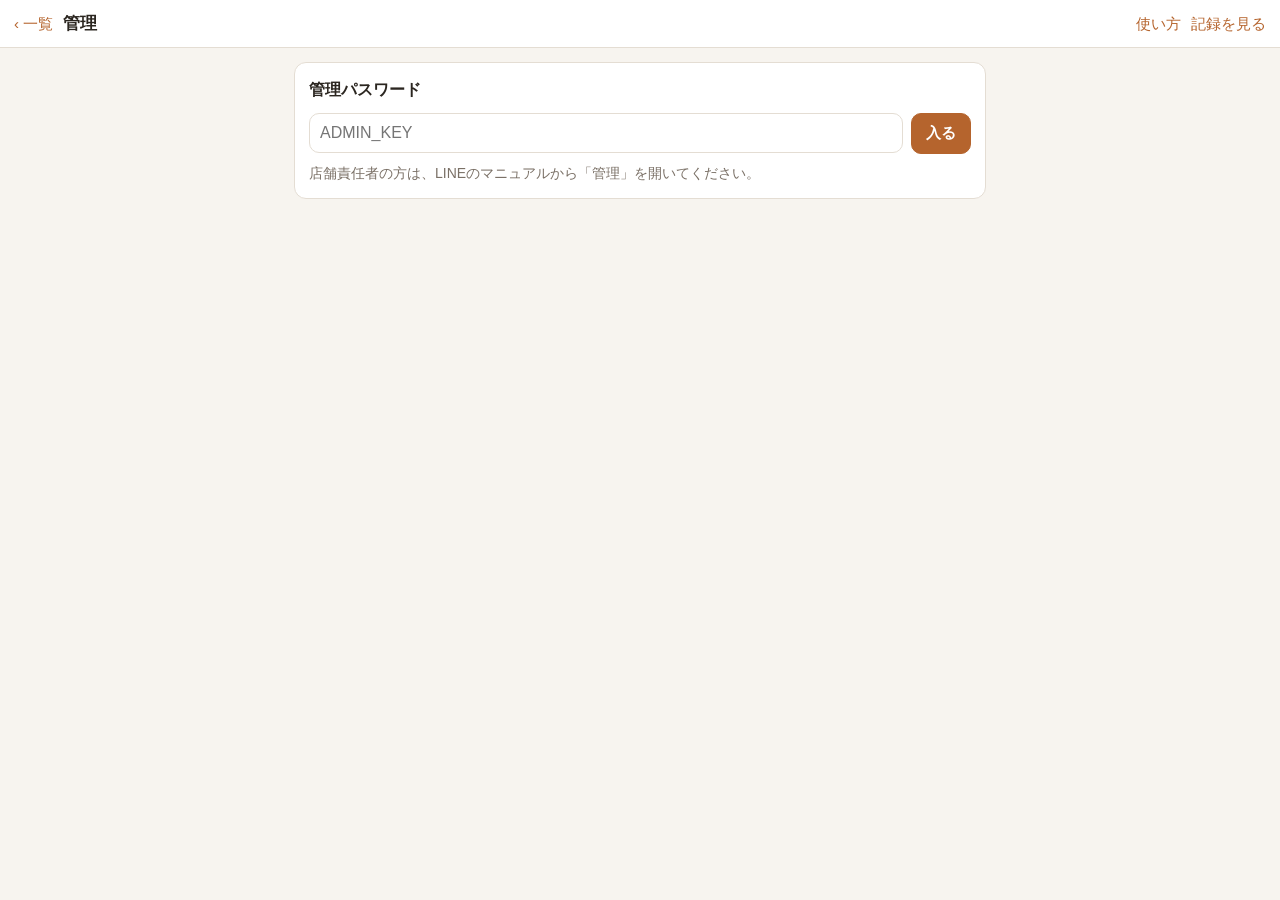
==== commit 0ab70c20: "Talknoteのメンバーと毎日同期（追加・無効化・自動承認）、名前選びに検索欄 Co-Authored-By: Claude Opus 5.5 <noreply@anthropic.com> Cla" ====
--- a/docs/admin.html
+++ b/docs/admin.html
@@ -4,7 +4,7 @@
 <meta charset="utf-8">
 <meta name="viewport" content="width=device-width, initial-scale=1">
 <title>管理 - FLAT マニュアル</title>
-<link rel="stylesheet" href="style.css?v=20261126e">
+<link rel="stylesheet" href="style.css?v=20261126f">
 </head>
 <body>
 <header class="bar">
@@ -162,9 +162,9 @@
   </div>
 </main>
 
-<script src="config.js?v=20261126e"></script>
-<script src="common.js?v=20261126e"></script>
-<script src="admin.js?v=20261126e"></script>
+<script src="config.js?v=20261126f"></script>
+<script src="common.js?v=20261126f"></script>
+<script src="admin.js?v=20261126f"></script>
 <script>
 (function () {
   const $ = id => document.getElementById(id);
